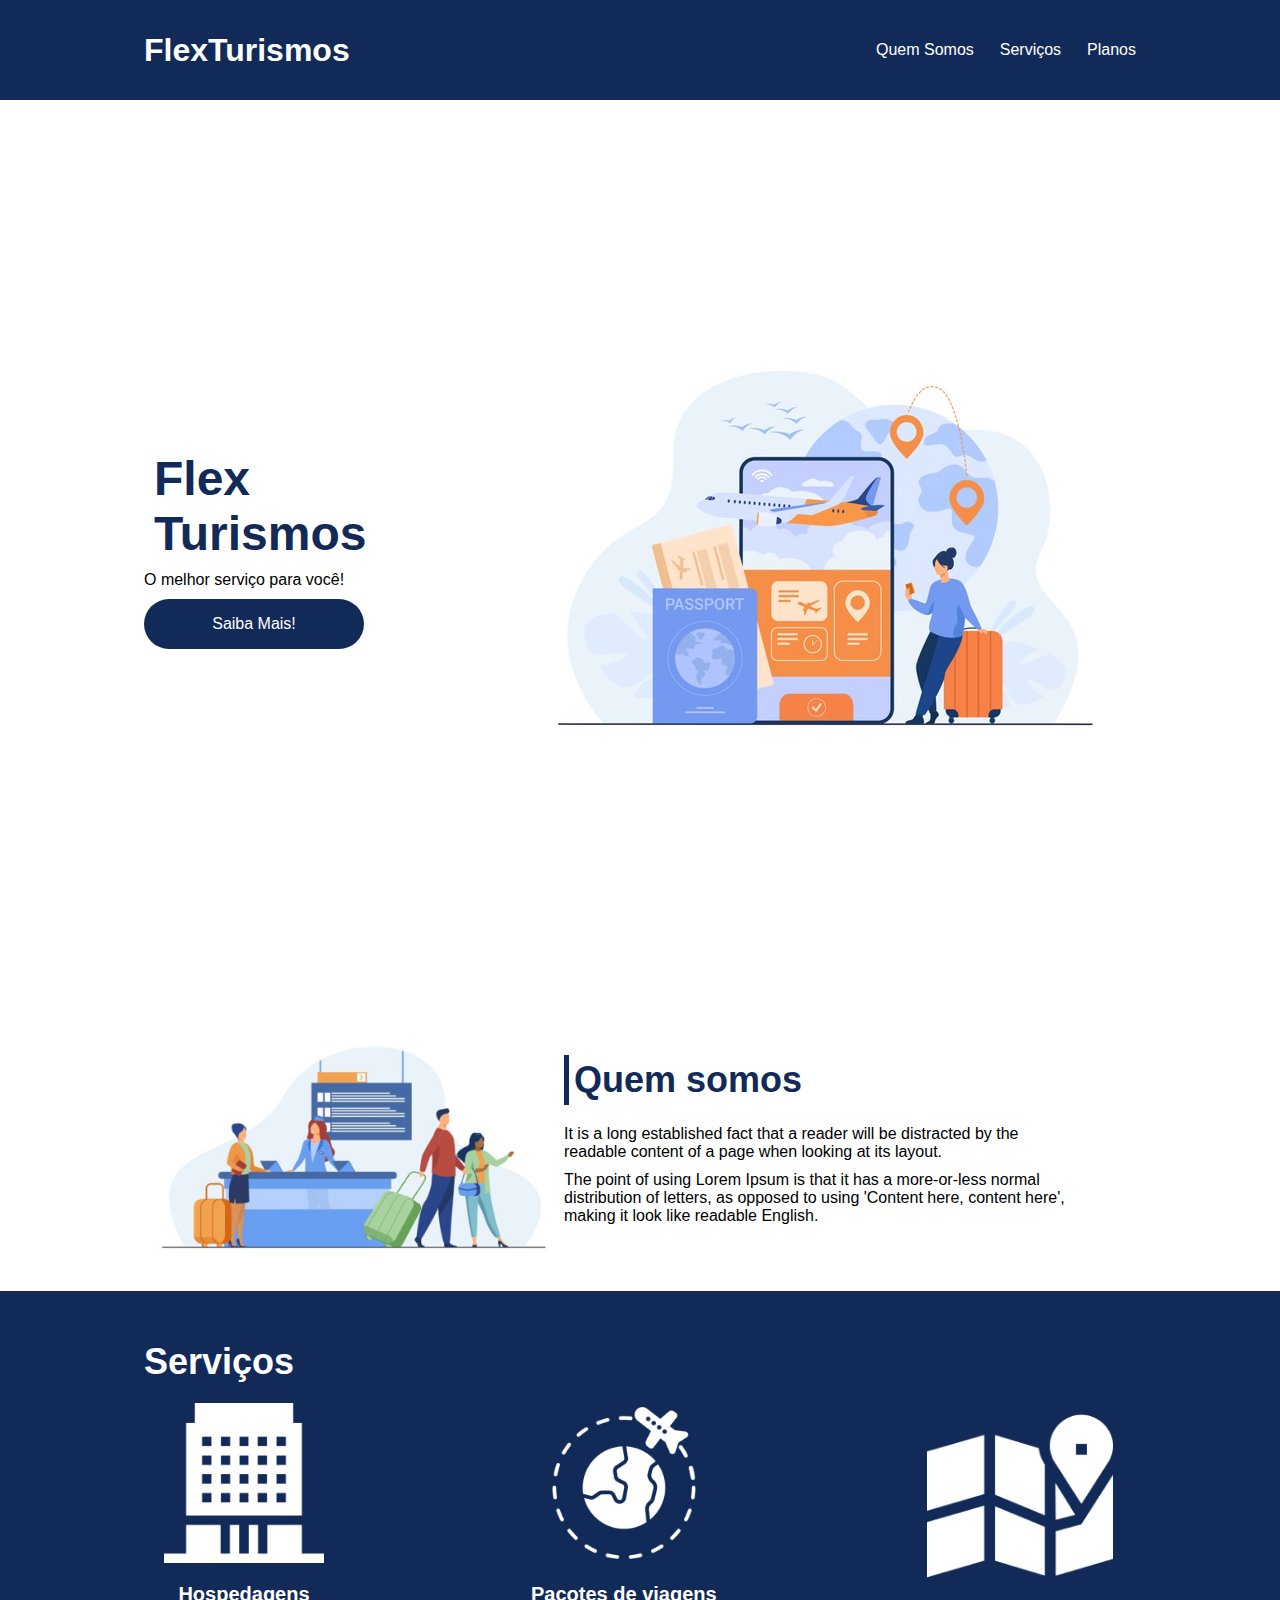
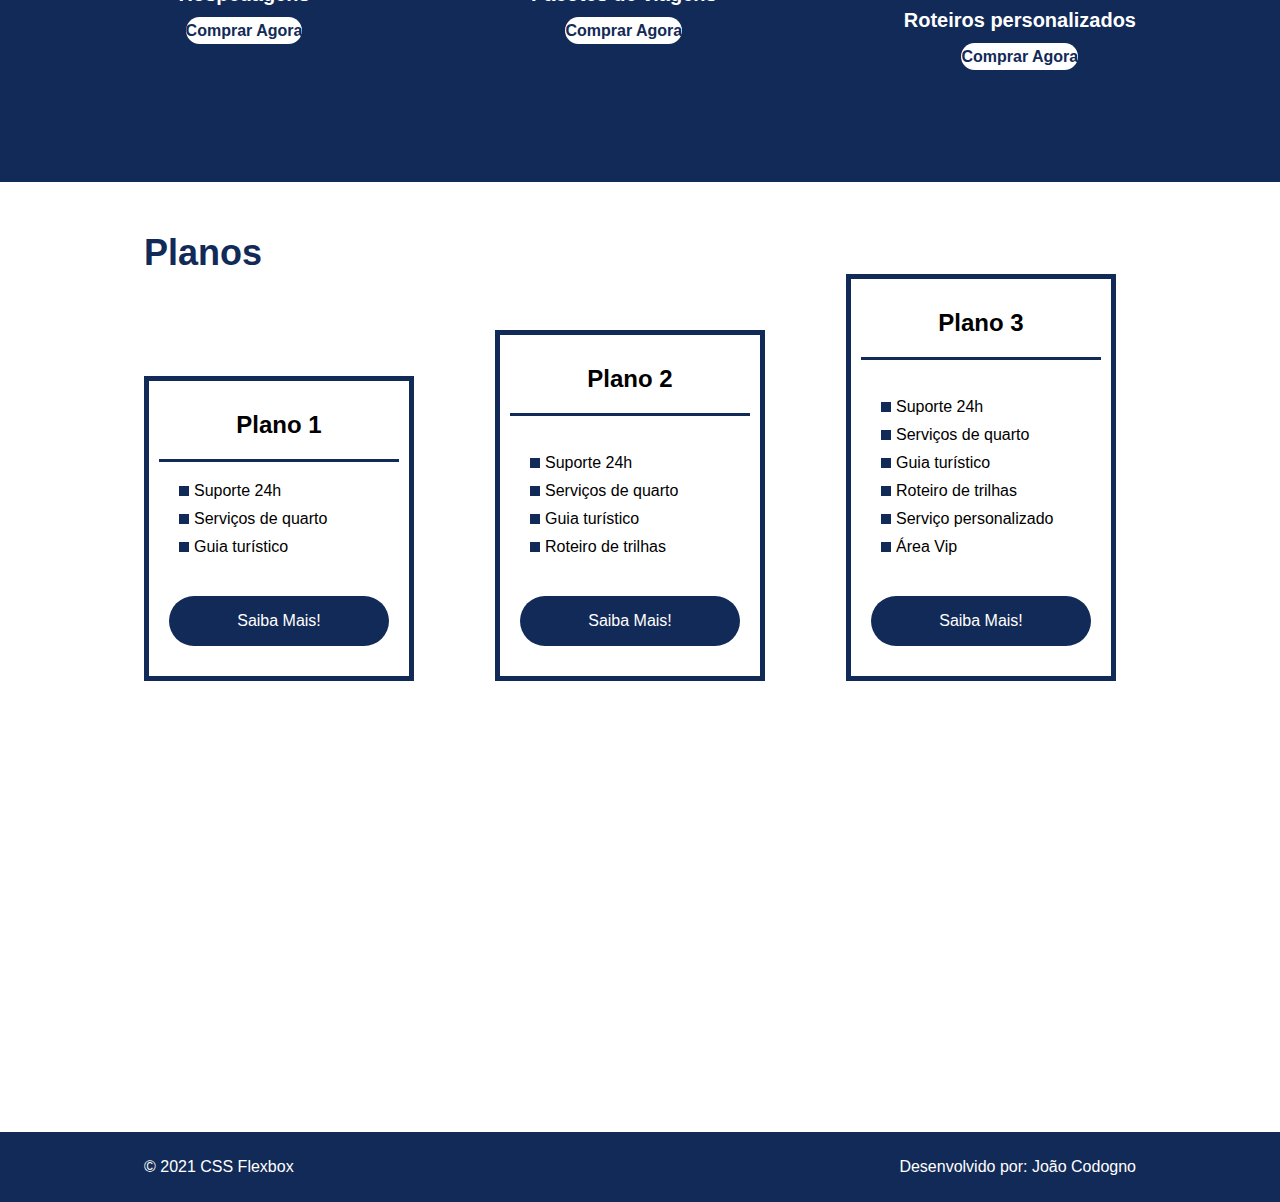
==== css-flexbox-challenge/index.html @ 18778108 "commit geral" ====
<!DOCTYPE html>
<html lang="pt-br">
<head>
    <meta charset="UTF-8">
    <meta name="viewport" content="width=device-width, initial-scale=1.0">
    <title>Flex Turismos</title>
    <link rel="stylesheet" href="./style.css">
    <link rel="preconnect" href="https://fonts.googleapis.com">
    <link rel="preconnect" href="https://fonts.gstatic.com" crossorigin>
    <link href="https://fonts.googleapis.com/css2?family=Open+Sains:ital,wght@0,300;0,400;0,600;0,700;1,300;1,300;1,600&display=swap">
</head>
<body>
    <header>
        <div class="flex-container menu">
            <div><h1>FlexTurismos</h1></div>
            <ul class="list-items">
                <li><a href="#quem-somos">Quem Somos</a></li>
                <li><a href="#servicos">Serviços</a></li>
                <li><a href="#planos">Planos</a></li>
            </ul>
        </div>
    </header>

    <div class="flex-container apresentacao">
        <div class="texto-apresentacao">
            <h1>Flex <br>Turismos</h1>
            <p>O melhor serviço para você!</p>
            <a href="" class="btn">Saiba Mais!</a>
        </div>

        <div>
            <div><img src="./images/0-main.png" alt="banner de apresentação"></div>
        </div>
    </div>

    <div class="flex-container" id="quem-somos">
        <div>
            <h2>Quem somos</h2>
            <p>It is a long established fact that a reader will be distracted by the readable content of a page when looking at its layout. </p>
            <p>The point of using Lorem Ipsum is that it has a more-or-less normal distribution of letters, as opposed to using 'Content here, content here', making it look like readable English.</p>
        </div>

        <div>
            <img src="./images/1-quem-somos.png" alt="balcão de atendimento">
        </div>
    </div>

    <div class="container-externo">
        <div class="flex-container" id="servicos">
            <div>
                <h2>Serviços</h2>
            </div>

            <div class="list-servicos">
                <div class="item-servicos">
                    <div><img src="./images/icon-2.png" alt="hospedagens"></div>
                    <p>Hospedagens</p>
                    <a href="#">Comprar Agora</a>
                </div>

                <div class="item-servicos">
                    <div><img src="./images/icon-1.png" alt="pacote de viagens"></div>
                    <p>Pacotes de viagens</p>
                    <a href="#">Comprar Agora</a>
                </div>

                <div class="item-servicos">
                    <div><img src="./images/icon-3.png" alt="roteiros personalizados"></div>
                    <p>Roteiros personalizados</p>
                    <a href="#">Comprar Agora</a>
                </div>
            </div>

        </div>
    </div>

    <div class="flex-container" id="planos">
        <div>
            <h2>Planos</h2>
        </div>

        <div class="list-planos">

            <div class="item-planos">
                <h3>Plano 1</h3>
                <ul>
                    <li>Suporte 24h</li>
                    <li>Serviços de quarto</li>
                    <li>Guia turístico</li>
                </ul>
                <a href="#" class="btn">Saiba Mais!</a>
            </div>

            <div class="item-planos">
                <h3>Plano 2</h3>
                <br>
                <ul>
                    <li>Suporte 24h</li>
                    <li>Serviços de quarto</li>
                    <li>Guia turístico</li>
                    <li>Roteiro de trilhas</li>
                </ul>
                <a href="#" class="btn">Saiba Mais!</a>
            </div>

            <div class="item-planos">
                <h3>Plano 3</h3>
                <br>
                <ul>
                    <li>Suporte 24h</li>
                    <li>Serviços de quarto</li>
                    <li>Guia turístico</li>
                    <li>Roteiro de trilhas</li>
                    <li>Serviço personalizado</li>
                    <li>Área Vip</li>
                </ul>
                <a href="#" class="btn">Saiba Mais!</a>
            </div>

        </div>
    </div>

    <footer>
        <div class="flex-container footer">
            <p>&copy; 2021 CSS Flexbox</p>
            <p>Desenvolvido por: João Codogno</p>
        </div>
    </footer>
</body>
</html>
---- css-flexbox-challenge/style.css ----
*{
    margin: 0;
    padding: 0;
    font-family: 'Open Sans', sans-serif
;}

ul {
    list-style: none;
    margin: 0;
    padding: 0;
}

ul li a{
    text-decoration: none;
}

div img{
    display: block;
    width: 100%;
}

.flex-container{
    display: flex;
    max-width: 992px;
    margin: auto;
    width: 100%;
    min-width: 320px;
}

header {
    background-color: #122A57;
    height: 100px;
    display: flex;
    align-items: center;
    color: #fff;
}

header .list-items{
    display: flex;
    width: 100%;
    max-width: 260px;
    justify-content: space-between;
    align-items: center;
    }

.list-items li a {
    color: #fff;
}

header .menu {
    justify-content: space-between;
    width: 100%;
}

.apresentacao{
    height: 100vh;
    align-items: center;
    justify-content: space-between;
}

.apresentacao .texto-apresentacao{
    min-height: 200px;
}

.texto-apresentacao h1{
    color: #122A57;
    font-size: 48px;
    margin: 10px;
}

.btn{
    background-color: #122A57;
    color: #fff;
    text-align: center;
    border-radius: 30px;
    width: 220px;
    height: 50px;
    display: block;
    text-decoration: none;
    line-height: 50px;
    margin-top: 10px;
    margin-bottom: 10px;
}

#quem-somos{
    flex-direction: row-reverse;
    align-items: center;
    justify-content: space-between;

}

#quem-somos h2{
    font-size: 36px;
    color: #122A57;
    display: flex;
    margin-bottom: 20px;
    align-items: center;
}

#quem-somos h2::before {
    content: "";
    height: 50px;
    width: 5px;
    margin-right: 5px;
    background-color: #122A57;
    position: relative;
}

#quem-somos p{
    margin-bottom: 10px;
    width: 90%;
}

#quem-somos img {
    min-width: 420px;
}

.container-externo {
    background-color: #122A57;
    width: 100%;
}

#servicos {
    flex-direction: column;
    padding-top: 50px;
    padding-bottom: 100px;
}

#servicos h2{
    color: #fff;
    font-size: 36px;
    margin-bottom: 20px;
}

.list-servicos{
    display: flex;
    justify-content: space-between;
}

.list-servicos .item-servicos {
    text-align: center;
}

.item-servicos a {
    width: 220px;
    background-color: #fff;
    border-radius: 30px;
    height: 50px;
    text-align: center;
    margin-top: 20px;
    line-height: 50px;
    padding: 5px 0;
    text-decoration: none;
    color: #122A57;
    font-size: 16px;
    font-weight: 700;
}

.item-servicos p {
    font-weight: 700;
    font-size: 20px;
    color: #fff;
    margin-top: 20px;
}

.item-servicos img{
    width: 80%;
    margin: auto;
}

#planos{
    flex-direction: column;
    min-height: 100vh;
    padding-top: 50px;
}

#planos h2{
    font-size: 36px;
    color: #122A57;
}

.list-planos{
    display: flex;
    align-items: flex-end;
    justify-content: space-between;
}

.item-planos {
    flex: 1;
    border: 5px solid #122A57;
    margin-right: 20px;
    padding: 10px;
    max-width: 240px;
}

.item-planos .btn {
    margin: auto;
    margin-bottom: 20px;
}

.item-planos h3{
    font-size: 24px;
    display: flex;
    flex-direction: column;
    text-align: center;
    margin-top: 20px;
}

.item-planos h3::after {
    content: "";
    background-color: #122A57;
    width: 100%;
    height: 3px;
    margin-top: 20px;
    margin-bottom: 10px;
}

.item-planos ul{
    padding: 10px 20px;
    display: flex;
    flex-direction: column;
    margin-bottom: 20px;
}

.item-planos ul li {
    display: flex;
    flex-wrap: nowrap;
    align-items: center;
    margin-bottom: 10px;
}

.item-planos ul li::before {
    content: "";
    width: 10px;
    height: 10px;
    background-color: #122A57;
    margin-right: 5px;

}

footer{
    background-color: #122A57;
    height: 70px;
    display: flex;
    align-items: center;

}

footer .footer{
    justify-content: space-between;
    color: #fff;
}

/* mobile */
@media(max-width: 992px){
    .flex-container{
        flex-direction: column;
    }

    .apresentacao{
        flex-direction: column-reverse;
    }

    .apresentacao .texto-apresentacao{
        width: 100%;
    }

    #quem-somos {
        flex-direction: column-reverse;
    }

    #quem-somos img{
        min-width: 320px;
        margin: auto;
    }

    .list-servicos{
        flex-direction: column;
    }

    .item-servicos{
        width: 50%;
        margin: auto;
    }

    .list-planos{
        flex-direction: column;
        align-items: flex-start;
        margin-bottom: 20px;
    }

    .list-planos .item-planos {
        max-width: 90%;
        margin: auto;
        width: 100%;
        margin-bottom: 20px;
    }

    #
}
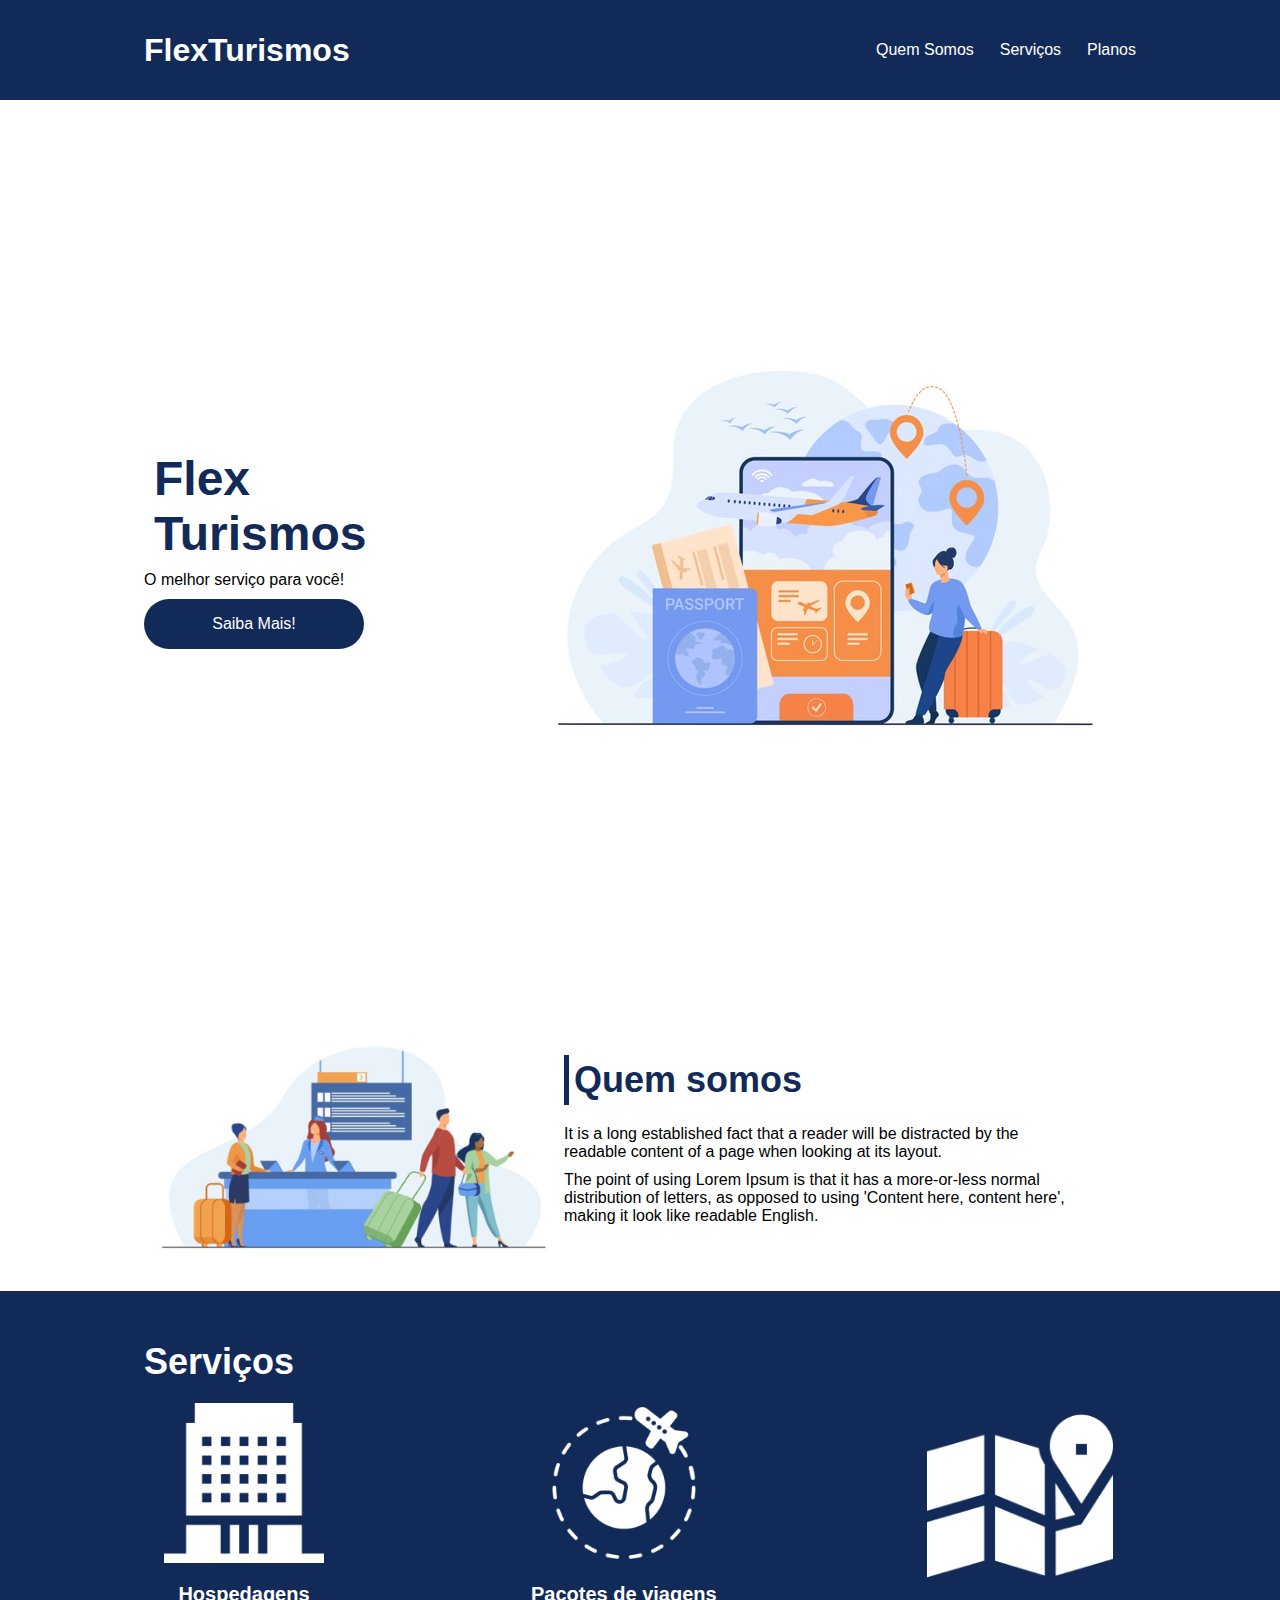
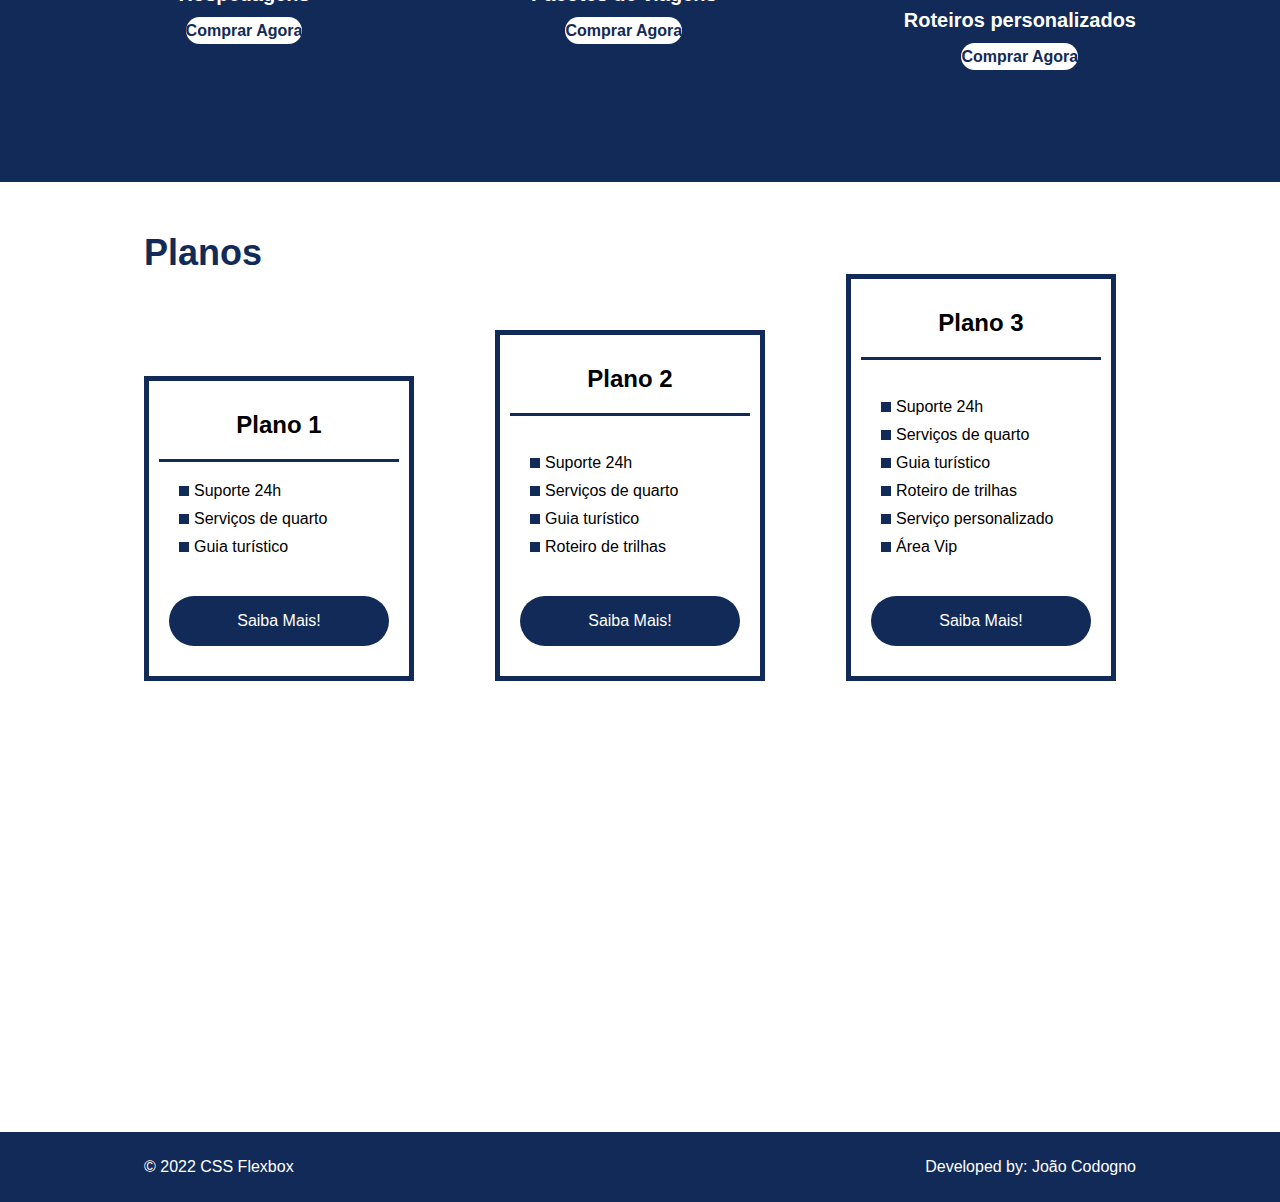
==== commit c116fcd8: "flexbox_update" ====
--- a/css-flexbox-challenge/index.html
+++ b/css-flexbox-challenge/index.html
@@ -122,8 +122,8 @@
 
     <footer>
         <div class="flex-container footer">
-            <p>&copy; 2021 CSS Flexbox</p>
-            <p>Desenvolvido por: João Codogno</p>
+            <p>&copy; 2022 CSS Flexbox</p>
+            <p>Developed by: João Codogno</p>
         </div>
     </footer>
 </body>
